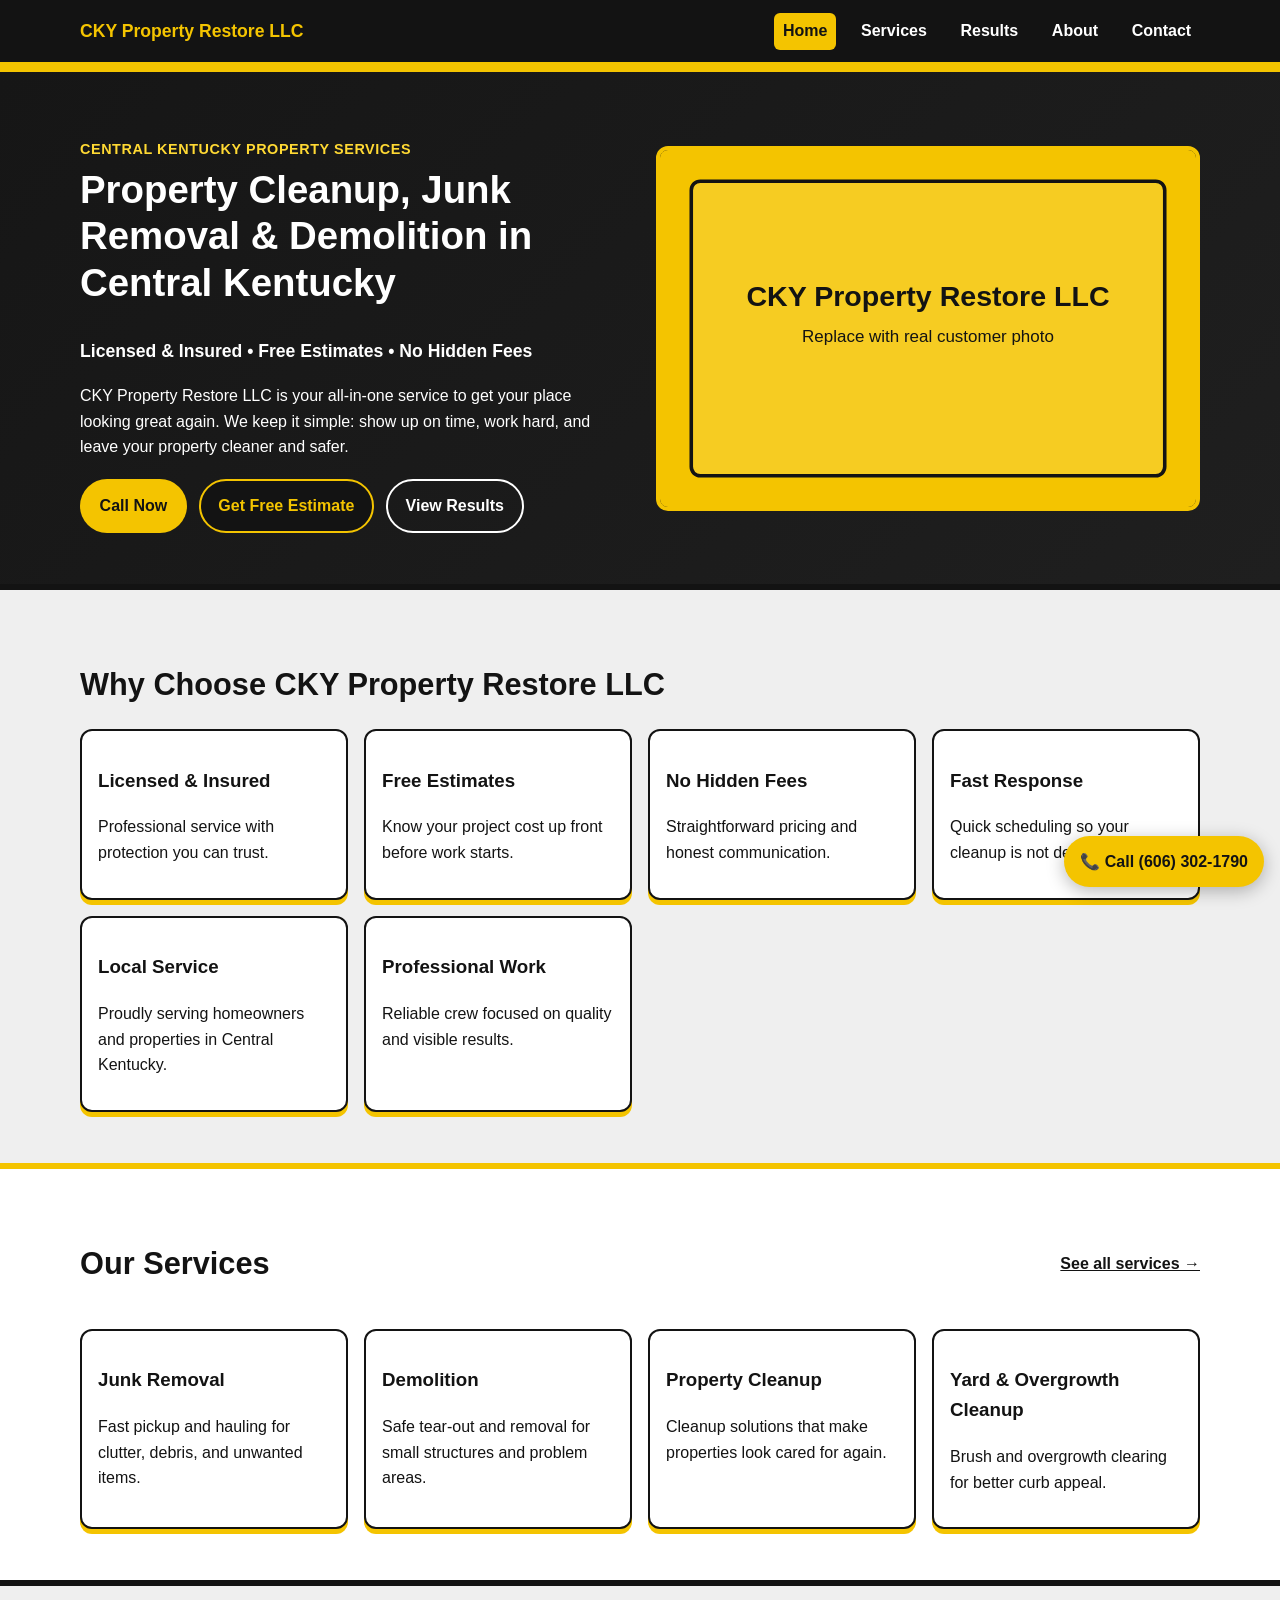
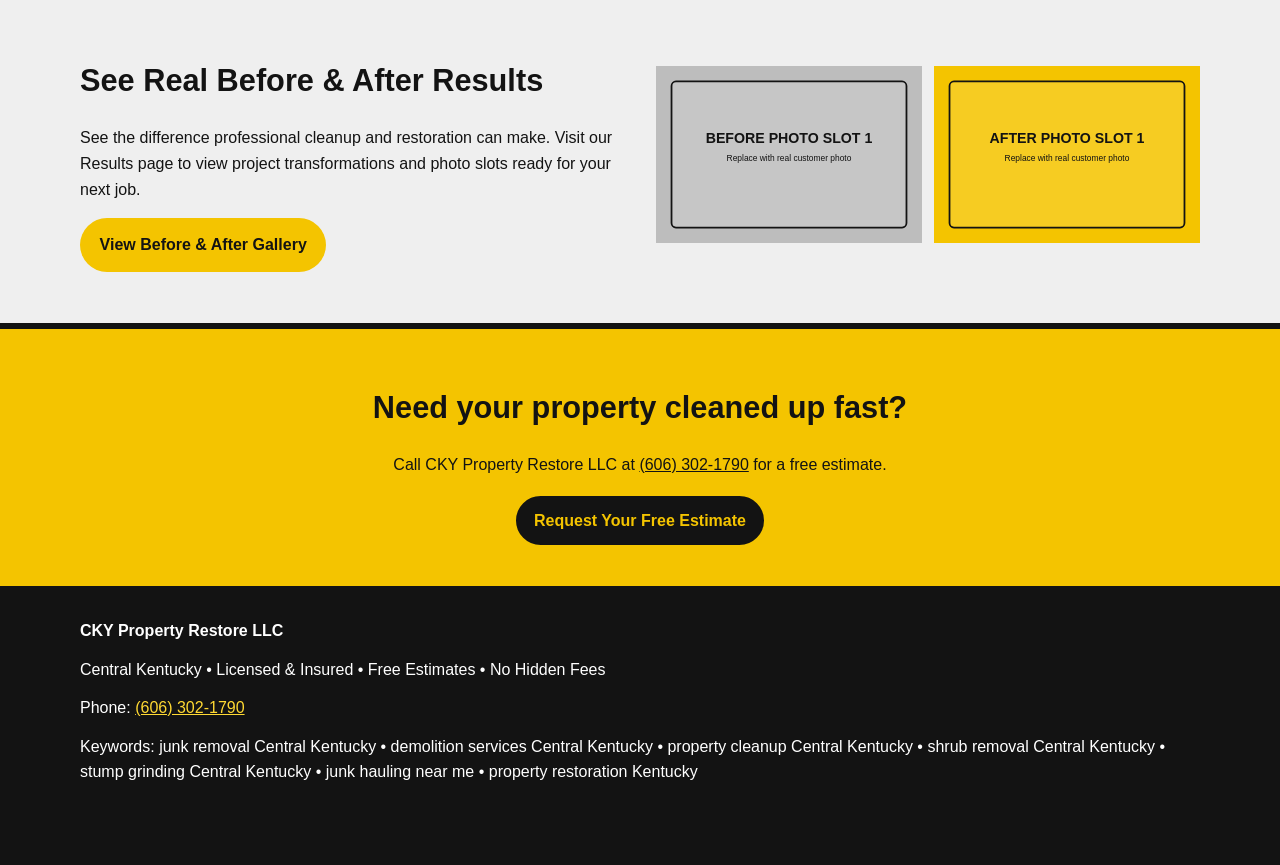
==== index.html @ 5f72de55 "Build full multi-page website for CKY Property Restore LLC" ====
<!doctype html>
<html lang="en">
<head>
  <meta charset="UTF-8" />
  <meta name="viewport" content="width=device-width, initial-scale=1.0" />
  <title>CKY Property Restore LLC | Junk Removal & Demolition in Central Kentucky</title>
  <meta name="description" content="CKY Property Restore LLC provides junk removal, demolition, property cleanup, shrub removal, and stump grinding in Central Kentucky. Licensed & insured, free estimates, no hidden fees." />
  <meta property="og:title" content="CKY Property Restore LLC | Property Cleanup & Demolition in Central Kentucky" />
  <meta property="og:description" content="Fast, affordable local cleanup and restoration services. Call today for a free estimate." />
  <meta property="og:type" content="website" />
  <meta property="og:url" content="https://www.ckypropertyrestore.com/" />
  <meta property="og:image" content="assets/placeholders/og-image.svg" />
  <link rel="stylesheet" href="styles.css" />
  <script type="application/ld+json">
  {
    "@context": "https://schema.org",
    "@type": "LocalBusiness",
    "name": "CKY Property Restore LLC",
    "areaServed": "Central Kentucky",
    "telephone": "+1-606-302-1790",
    "description": "All-in-one service to get your place looking great again: junk removal, demolition, property cleanup, shrub removal, and stump grinding.",
    "priceRange": "$$",
    "url": "https://www.ckypropertyrestore.com"
  }
  </script>
</head>
<body>
  <a class="skip-link" href="#main-content">Skip to content</a>
  <div id="site-header"></div>

  <main id="main-content">
    <section class="hero section-divider">
      <div class="container grid-2">
        <div>
          <p class="eyebrow">Central Kentucky Property Services</p>
          <h1>Property Cleanup, Junk Removal &amp; Demolition in Central Kentucky</h1>
          <p class="lead">Licensed &amp; Insured • Free Estimates • No Hidden Fees</p>
          <p>CKY Property Restore LLC is your all-in-one service to get your place looking great again. We keep it simple: show up on time, work hard, and leave your property cleaner and safer.</p>
          <div class="cta-row">
            <a class="btn btn-primary" href="tel:+16063021790">Call Now</a>
            <a class="btn btn-secondary" href="contact.html">Get Free Estimate</a>
            <a class="btn btn-tertiary" href="results.html">View Results</a>
          </div>
        </div>
        <div class="hero-image-wrap">
          <img src="assets/placeholders/hero-property.svg" alt="Property cleanup team in Central Kentucky - placeholder image" class="hero-image" />
        </div>
      </div>
    </section>

    <section class="section-divider-light">
      <div class="container">
        <h2>Why Choose CKY Property Restore LLC</h2>
        <div class="card-grid trust-grid">
          <article class="card"><h3>Licensed &amp; Insured</h3><p>Professional service with protection you can trust.</p></article>
          <article class="card"><h3>Free Estimates</h3><p>Know your project cost up front before work starts.</p></article>
          <article class="card"><h3>No Hidden Fees</h3><p>Straightforward pricing and honest communication.</p></article>
          <article class="card"><h3>Fast Response</h3><p>Quick scheduling so your cleanup is not delayed.</p></article>
          <article class="card"><h3>Local Service</h3><p>Proudly serving homeowners and properties in Central Kentucky.</p></article>
          <article class="card"><h3>Professional Work</h3><p>Reliable crew focused on quality and visible results.</p></article>
        </div>
      </div>
    </section>

    <section class="section-divider">
      <div class="container">
        <div class="section-head">
          <h2>Our Services</h2>
          <a href="services.html" class="text-link">See all services →</a>
        </div>
        <div class="card-grid">
          <article class="card"><h3>Junk Removal</h3><p>Fast pickup and hauling for clutter, debris, and unwanted items.</p></article>
          <article class="card"><h3>Demolition</h3><p>Safe tear-out and removal for small structures and problem areas.</p></article>
          <article class="card"><h3>Property Cleanup</h3><p>Cleanup solutions that make properties look cared for again.</p></article>
          <article class="card"><h3>Yard &amp; Overgrowth Cleanup</h3><p>Brush and overgrowth clearing for better curb appeal.</p></article>
        </div>
      </div>
    </section>

    <section class="section-divider-light">
      <div class="container grid-2 teaser">
        <div>
          <h2>See Real Before &amp; After Results</h2>
          <p>See the difference professional cleanup and restoration can make. Visit our Results page to view project transformations and photo slots ready for your next job.</p>
          <a href="results.html" class="btn btn-primary">View Before &amp; After Gallery</a>
        </div>
        <div class="before-after-mini">
          <img src="assets/placeholders/before-1.svg" alt="Before project placeholder" />
          <img src="assets/placeholders/after-1.svg" alt="After project placeholder" />
        </div>
      </div>
    </section>

    <section class="cta-banner">
      <div class="container">
        <h2>Need your property cleaned up fast?</h2>
        <p>Call CKY Property Restore LLC at <a href="tel:+16063021790">(606) 302-1790</a> for a free estimate.</p>
        <a class="btn btn-secondary" href="contact.html">Request Your Free Estimate</a>
      </div>
    </section>
  </main>

  <div id="site-footer"></div>
  <a href="tel:+16063021790" class="sticky-call">📞 Call (606) 302-1790</a>
  <script src="script.js"></script>
</body>
</html>
---- styles.css ----
:root {
  --yellow: #f4c400;
  --black: #131313;
  --dark-gray: #2a2a2a;
  --light-gray: #efefef;
  --white: #ffffff;
  --max-width: 1120px;
  --radius: 12px;
}
* { box-sizing: border-box; }
body {
  margin: 0;
  font-family: "Segoe UI", Roboto, Arial, sans-serif;
  color: var(--black);
  line-height: 1.6;
  background: var(--white);
}
img { max-width: 100%; display: block; }
a { color: inherit; }
.skip-link { position: absolute; left: -999px; top: 0; background: var(--yellow); padding: .5rem; }
.skip-link:focus { left: 0; z-index: 1000; }
.container { width: min(100% - 2rem, var(--max-width)); margin-inline: auto; }
.page-main { padding-block: 2rem 4rem; }
.site-header {
  background: var(--black);
  border-bottom: 4px solid var(--yellow);
  position: sticky;
  top: 0;
  z-index: 999;
}
.nav-wrap { display: flex; align-items: center; justify-content: space-between; gap: 1rem; padding: .8rem 0; }
.brand { color: var(--yellow); text-decoration: none; font-weight: 800; font-size: 1.1rem; }
.nav-links { display: flex; gap: 1rem; flex-wrap: wrap; }
.nav-links a { color: var(--white); text-decoration: none; font-weight: 600; padding: .35rem .55rem; border-radius: 6px; }
.nav-links a.active, .nav-links a:hover { background: var(--yellow); color: var(--black); }
.hero { background: linear-gradient(135deg, #161616 0%, #1f1f1f 100%); color: var(--white); }
.section-divider, .section-divider-light { padding: 3.2rem 0; border-top: 6px solid var(--yellow); }
.section-divider-light { background: var(--light-gray); border-top-color: var(--black); }
.grid-2 { display: grid; grid-template-columns: 1fr 1fr; gap: 2rem; align-items: center; }
.hero-image-wrap { border: 4px solid var(--yellow); border-radius: var(--radius); overflow: hidden; }
.hero-image { width: 100%; }
.eyebrow { font-weight: 700; color: var(--yellow); letter-spacing: .04em; text-transform: uppercase; font-size: .9rem; margin-bottom: .2rem; }
.hero .eyebrow { color: #ffd933; }
h1 { font-size: clamp(1.8rem, 3vw, 2.8rem); line-height: 1.2; margin-top: .4rem; }
h2 { font-size: clamp(1.4rem, 2.4vw, 2rem); line-height: 1.2; }
.lead { font-size: 1.1rem; font-weight: 700; }
.cta-row { display: flex; flex-wrap: wrap; gap: .75rem; margin-top: 1.2rem; }
.btn { display: inline-block; text-decoration: none; font-weight: 700; border-radius: 999px; padding: .75rem 1.1rem; border: 2px solid transparent; }
.btn-primary { background: var(--yellow); color: var(--black); }
.btn-secondary { background: var(--black); color: var(--yellow); border-color: var(--yellow); }
.btn-tertiary { background: transparent; color: var(--white); border-color: var(--white); }
.section-head { display: flex; justify-content: space-between; align-items: center; gap: .6rem; flex-wrap: wrap; }
.text-link { color: var(--black); font-weight: 700; }
.card-grid { display: grid; grid-template-columns: repeat(auto-fit, minmax(220px, 1fr)); gap: 1rem; margin-top: 1.3rem; }
.card, .service-card, .result-card {
  background: var(--white);
  border: 2px solid var(--black);
  border-radius: var(--radius);
  padding: 1rem;
  box-shadow: 0 5px 0 var(--yellow);
}
.service-list { display: grid; gap: 1rem; }
.before-after-mini { display: grid; grid-template-columns: 1fr 1fr; gap: .75rem; }
.cta-banner { background: var(--yellow); color: var(--black); padding: 2.2rem 1rem; text-align: center; border-top: 6px solid var(--black); }
.cta-banner.compact { margin-top: 2rem; border-radius: var(--radius); }
.page-header { margin-bottom: 1.4rem; }
.filters { display: flex; flex-wrap: wrap; gap: .6rem; margin-bottom: 1rem; }
.filter-btn { border: 2px solid var(--black); padding: .5rem .8rem; background: var(--white); border-radius: 999px; cursor: pointer; font-weight: 700; }
.filter-btn.active { background: var(--yellow); }
.results-grid { display: grid; grid-template-columns: repeat(auto-fit, minmax(280px, 1fr)); gap: 1rem; }
.before-after-pair { display: grid; grid-template-columns: 1fr 1fr; gap: .6rem; margin-top: .8rem; }
.lightbox-trigger { border: 0; background: var(--light-gray); padding: .5rem; font-weight: 700; cursor: pointer; text-align: left; border-radius: 8px; }
.lightbox {
  border: none;
  border-radius: 10px;
  width: min(92vw, 880px);
  background: var(--black);
  padding: 1rem;
}
.lightbox img { width: 100%; }
.lightbox::backdrop { background: rgb(0 0 0 / .8); }
.lightbox-close { color: var(--white); background: transparent; border: 1px solid var(--white); border-radius: 50%; width: 2rem; height: 2rem; float: right; cursor: pointer; }
.about-story { background: var(--light-gray); padding: 1rem; border-left: 5px solid var(--yellow); border-radius: 8px; }
.contact-layout { display: grid; grid-template-columns: 1fr 1fr; gap: 1.2rem; }
.contact-form { display: grid; gap: .55rem; background: var(--light-gray); padding: 1rem; border-radius: var(--radius); border: 2px solid var(--black); }
input, select, textarea { width: 100%; padding: .7rem; border: 1px solid #777; border-radius: 8px; font: inherit; }
.map-placeholder { background: #ddd; border: 2px dashed #777; border-radius: 8px; padding: 1.2rem; margin-top: .8rem; text-align: center; }
.site-footer { background: var(--black); color: var(--white); padding: 2rem 0 5rem; border-top: 4px solid var(--yellow); }
.footer-grid { display: grid; gap: .8rem; }
.footer-grid a { color: #ffd933; }
.sticky-call {
  position: fixed;
  left: .8rem;
  right: .8rem;
  bottom: .8rem;
  background: var(--yellow);
  color: var(--black);
  text-align: center;
  padding: .8rem;
  border-radius: 999px;
  font-weight: 800;
  text-decoration: none;
  box-shadow: 0 4px 18px rgb(0 0 0 / 0.28);
}
@media (min-width: 820px) {
  .sticky-call { width: max-content; right: 1rem; left: auto; padding-inline: 1rem; }
}
@media (max-width: 840px) {
  .grid-2, .contact-layout { grid-template-columns: 1fr; }
  .nav-wrap { flex-direction: column; align-items: start; }
}
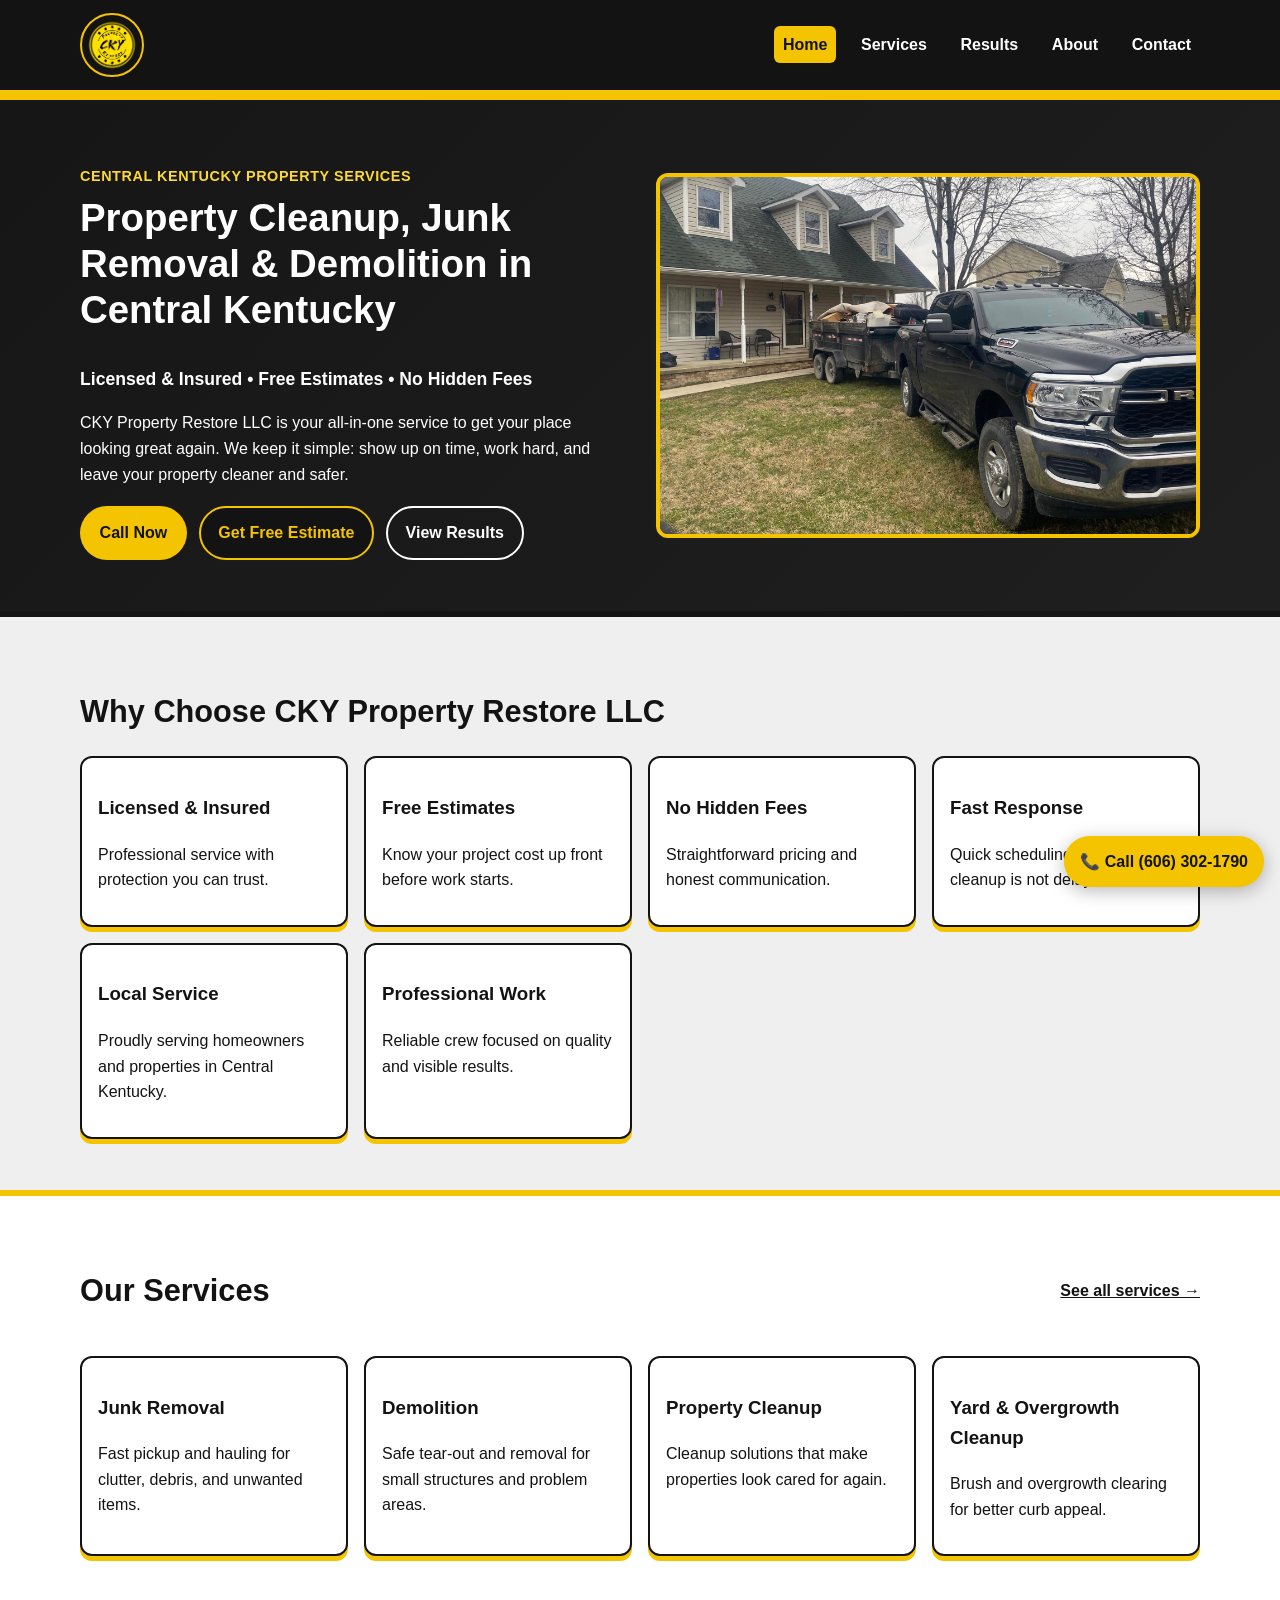
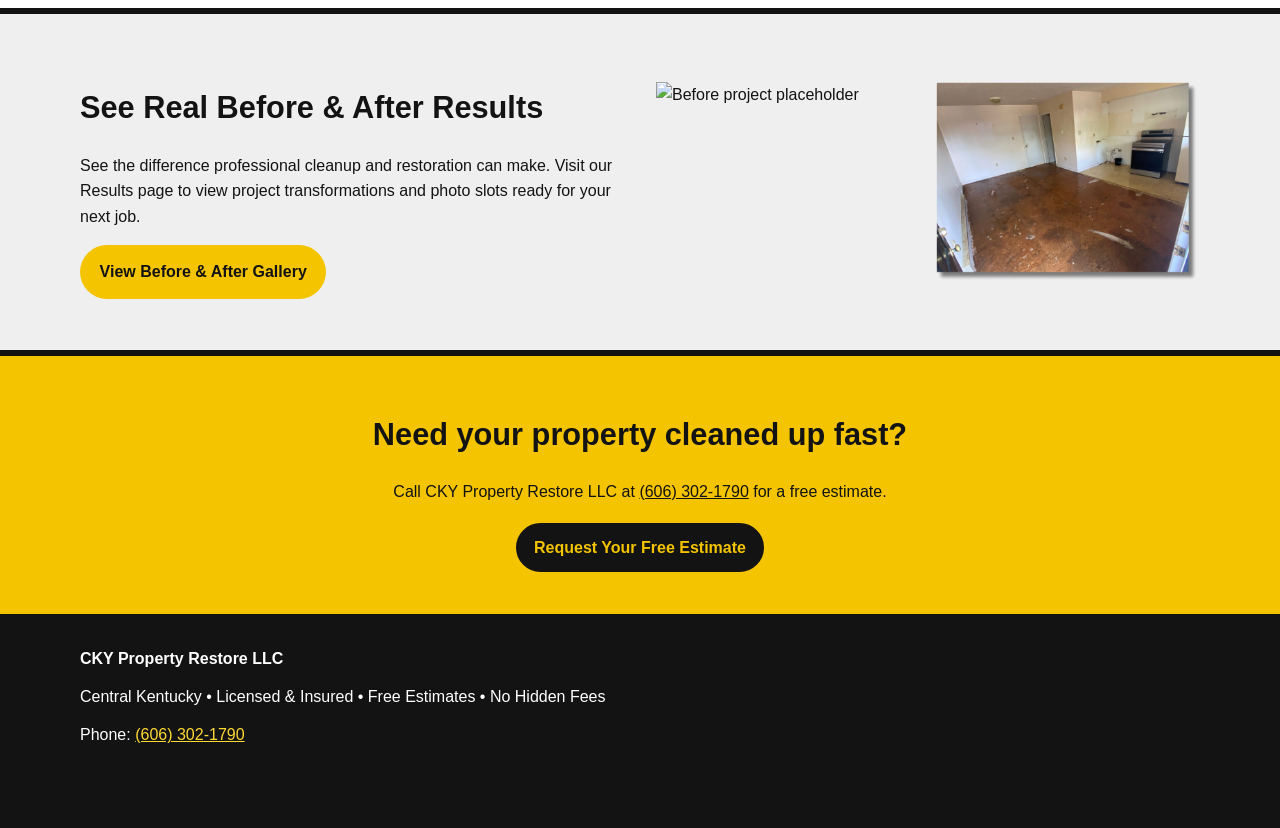
==== commit 853aa3aa: "Added pictures and corrected the logo again." ====
--- a/index.html
+++ b/index.html
@@ -43,7 +43,7 @@
           </div>
         </div>
         <div class="hero-image-wrap">
-          <img src="assets/placeholders/hero-property.svg" alt="Property cleanup team in Central Kentucky - placeholder image" class="hero-image" />
+          <img src="assets/hero.jpg" alt="Property cleanup team in Central Kentucky - placeholder image" class="hero-image" />
         </div>
       </div>
     </section>
@@ -85,8 +85,8 @@
           <a href="results.html" class="btn btn-primary">View Before &amp; After Gallery</a>
         </div>
         <div class="before-after-mini">
-          <img src="assets/placeholders/before-1.svg" alt="Before project placeholder" />
-          <img src="assets/placeholders/after-1.svg" alt="After project placeholder" />
+          <img src="assets/before.png" alt="Before project placeholder" />
+          <img src="assets/after.png" alt="After project placeholder" />
         </div>
       </div>
     </section>
--- a/styles.css
+++ b/styles.css
@@ -29,7 +29,8 @@
   z-index: 999;
 }
 .nav-wrap { display: flex; align-items: center; justify-content: space-between; gap: 1rem; padding: .8rem 0; }
-.brand { color: var(--yellow); text-decoration: none; font-weight: 800; font-size: 1.1rem; }
+.brand { display: inline-flex; align-items: center; text-decoration: none; }
+.brand-logo { width: 64px; height: 64px; border-radius: 50%; border: 2px solid var(--yellow); }
 .nav-links { display: flex; gap: 1rem; flex-wrap: wrap; }
 .nav-links a { color: var(--white); text-decoration: none; font-weight: 600; padding: .35rem .55rem; border-radius: 6px; }
 .nav-links a.active, .nav-links a:hover { background: var(--yellow); color: var(--black); }
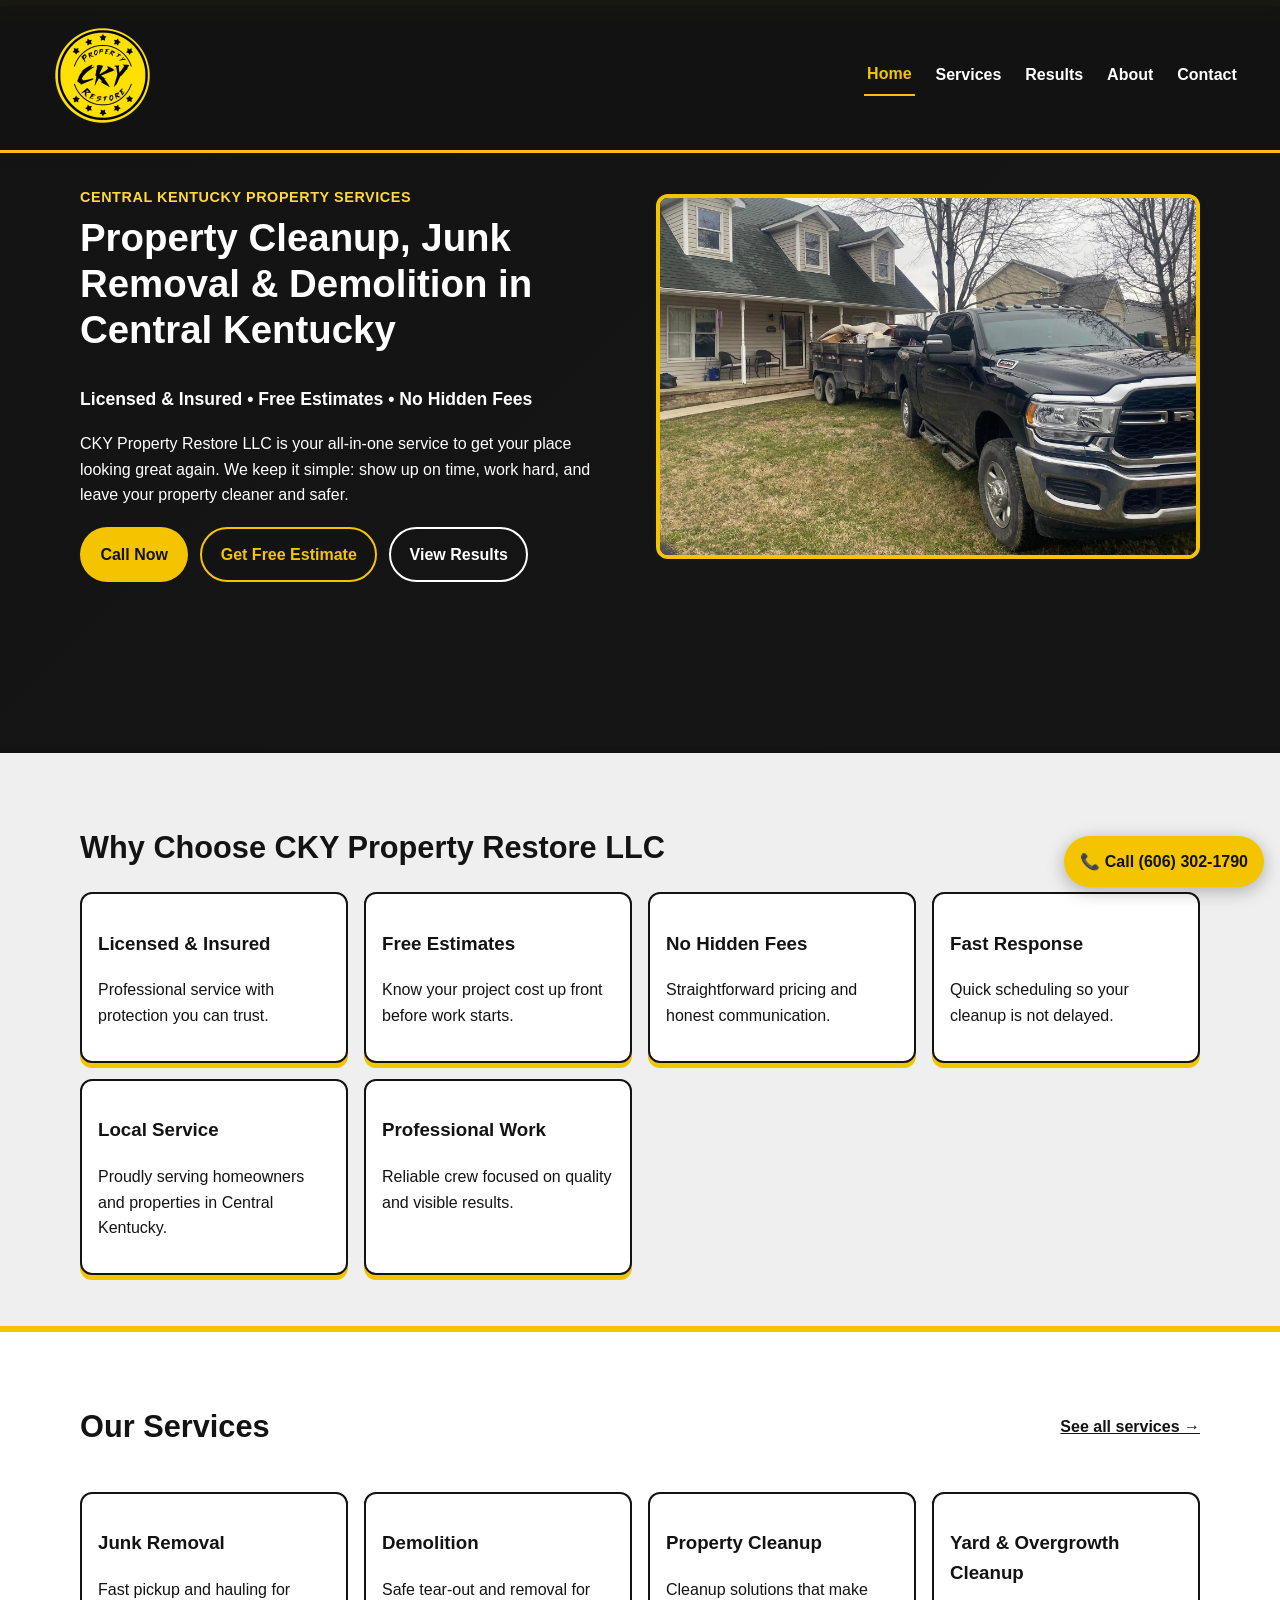
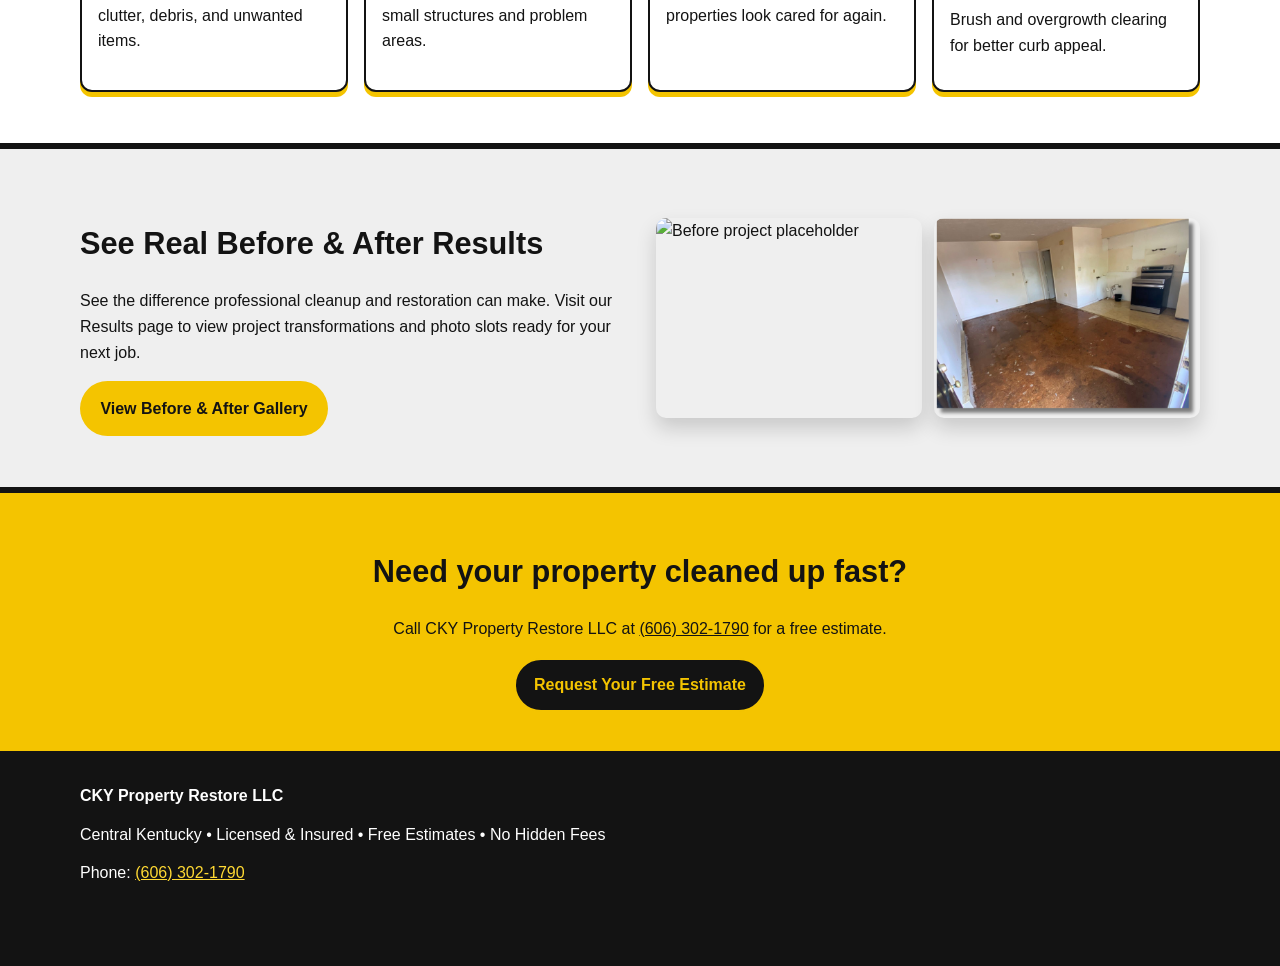
==== commit 570153b9: "Upgrade navigation and scrolling UX with premium contractor polish" ====
--- a/index.html
+++ b/index.html
@@ -29,7 +29,7 @@
   <div id="site-header"></div>
 
   <main id="main-content">
-    <section class="hero section-divider">
+    <section id="home" class="hero section-divider" data-nav-section="home">
       <div class="container grid-2">
         <div>
           <p class="eyebrow">Central Kentucky Property Services</p>
@@ -48,7 +48,7 @@
       </div>
     </section>
 
-    <section class="section-divider-light">
+    <section id="about" class="section-divider-light" data-nav-section="about">
       <div class="container">
         <h2>Why Choose CKY Property Restore LLC</h2>
         <div class="card-grid trust-grid">
@@ -62,7 +62,7 @@
       </div>
     </section>
 
-    <section class="section-divider">
+    <section id="services" class="section-divider" data-nav-section="services">
       <div class="container">
         <div class="section-head">
           <h2>Our Services</h2>
@@ -77,7 +77,7 @@
       </div>
     </section>
 
-    <section class="section-divider-light">
+    <section id="results" class="section-divider-light" data-nav-section="results">
       <div class="container grid-2 teaser">
         <div>
           <h2>See Real Before &amp; After Results</h2>
@@ -91,7 +91,7 @@
       </div>
     </section>
 
-    <section class="cta-banner">
+    <section id="contact" class="cta-banner" data-nav-section="contact">
       <div class="container">
         <h2>Need your property cleaned up fast?</h2>
         <p>Call CKY Property Restore LLC at <a href="tel:+16063021790">(606) 302-1790</a> for a free estimate.</p>
--- a/styles.css
+++ b/styles.css
@@ -6,8 +6,15 @@
   --white: #ffffff;
   --max-width: 1120px;
   --radius: 12px;
-}
+  --header-offset: 160px;
+}
+
+html {
+  scroll-behavior: smooth;
+}
+
 * { box-sizing: border-box; }
+
 body {
   margin: 0;
   font-family: "Segoe UI", Roboto, Arial, sans-serif;
@@ -15,44 +22,192 @@
   line-height: 1.6;
   background: var(--white);
 }
+
 img { max-width: 100%; display: block; }
 a { color: inherit; }
+
 .skip-link { position: absolute; left: -999px; top: 0; background: var(--yellow); padding: .5rem; }
 .skip-link:focus { left: 0; z-index: 1000; }
+
 .container { width: min(100% - 2rem, var(--max-width)); margin-inline: auto; }
-.page-main { padding-block: 2rem 4rem; }
+.page-main { padding-block: calc(var(--header-offset) + 1.4rem) 4rem; }
+
 .site-header {
-  background: var(--black);
-  border-bottom: 4px solid var(--yellow);
-  position: sticky;
+  position: fixed;
+  inset: 0 0 auto 0;
+  z-index: 1000;
+  display: flex;
+  align-items: center;
+  background: rgb(19 19 19 / 0.96);
+  border-bottom: 3px solid var(--yellow);
+  padding-inline: 40px;
+  backdrop-filter: blur(8px);
+  transition: background 0.3s ease, box-shadow 0.3s ease, padding 0.3s ease, transform 0.3s ease;
+}
+
+.site-header.is-scrolled {
+  box-shadow: 0 10px 24px rgb(0 0 0 / 0.2);
+}
+
+.scroll-progress {
+  position: absolute;
+  left: 0;
+  right: 0;
   top: 0;
-  z-index: 999;
-}
-.nav-wrap { display: flex; align-items: center; justify-content: space-between; gap: 1rem; padding: .8rem 0; }
+  height: 4px;
+  background: var(--yellow);
+  transform: scaleX(0);
+  transform-origin: left center;
+  transition: transform 0.12s linear;
+}
+
+.nav-wrap {
+  display: flex;
+  align-items: center;
+  justify-content: space-between;
+  gap: 1.5rem;
+  width: 100%;
+  padding: 12px 0;
+  min-height: 150px;
+  transition: min-height 0.3s ease, padding 0.3s ease;
+}
+
+.site-header.is-scrolled .nav-wrap {
+  min-height: 116px;
+  padding: 8px 0;
+}
+
 .brand { display: inline-flex; align-items: center; text-decoration: none; }
-.brand-logo { width: 64px; height: 64px; border-radius: 50%; border: 2px solid var(--yellow); }
-.nav-links { display: flex; gap: 1rem; flex-wrap: wrap; }
-.nav-links a { color: var(--white); text-decoration: none; font-weight: 600; padding: .35rem .55rem; border-radius: 6px; }
-.nav-links a.active, .nav-links a:hover { background: var(--yellow); color: var(--black); }
-.hero { background: linear-gradient(135deg, #161616 0%, #1f1f1f 100%); color: var(--white); }
-.section-divider, .section-divider-light { padding: 3.2rem 0; border-top: 6px solid var(--yellow); }
-.section-divider-light { background: var(--light-gray); border-top-color: var(--black); }
+.brand-logo {
+  width: 125px;
+  height: 125px;
+  border-radius: 50%;
+  object-fit: contain;
+  flex-shrink: 0;
+  transition: transform 0.3s ease;
+}
+
+.site-header.is-scrolled .brand-logo {
+  transform: scale(0.9);
+}
+
+.menu-toggle {
+  display: none;
+  border: 2px solid var(--yellow);
+  background: transparent;
+  color: var(--white);
+  padding: 0.45rem 0.75rem;
+  border-radius: 8px;
+  font-weight: 700;
+  cursor: pointer;
+}
+
+.nav-links {
+  display: flex;
+  align-items: center;
+  justify-content: flex-end;
+  gap: 1.1rem;
+  flex-wrap: wrap;
+}
+
+.nav-links a {
+  color: var(--white);
+  text-decoration: none;
+  font-weight: 700;
+  padding: 0.35rem 0.2rem;
+  position: relative;
+  transition: color 0.28s ease, transform 0.28s ease;
+}
+
+.nav-links a::after {
+  content: "";
+  position: absolute;
+  left: 0;
+  right: 0;
+  bottom: -4px;
+  height: 2px;
+  background: var(--yellow);
+  transform: scaleX(0);
+  transform-origin: left center;
+  transition: transform 0.26s ease;
+}
+
+.nav-links a:hover,
+.nav-links a:focus-visible,
+.nav-links a.active {
+  color: var(--yellow);
+  transform: translateY(-1px);
+}
+
+.nav-links a:hover::after,
+.nav-links a:focus-visible::after,
+.nav-links a.active::after {
+  transform: scaleX(1);
+}
+
+.hero {
+  background: linear-gradient(rgb(19 19 19 / 0.88), rgb(19 19 19 / 0.8)), linear-gradient(135deg, #161616 0%, #1f1f1f 100%);
+  color: var(--white);
+  min-height: calc(100vh - var(--header-offset));
+  display: flex;
+  align-items: center;
+}
+
+.section-divider, .section-divider-light {
+  padding: 3.2rem 0;
+  border-top: 6px solid var(--yellow);
+  scroll-margin-top: calc(var(--header-offset) + 16px);
+}
+
+.section-divider-light {
+  background: var(--light-gray);
+  border-top-color: var(--black);
+}
+
 .grid-2 { display: grid; grid-template-columns: 1fr 1fr; gap: 2rem; align-items: center; }
 .hero-image-wrap { border: 4px solid var(--yellow); border-radius: var(--radius); overflow: hidden; }
 .hero-image { width: 100%; }
+
 .eyebrow { font-weight: 700; color: var(--yellow); letter-spacing: .04em; text-transform: uppercase; font-size: .9rem; margin-bottom: .2rem; }
 .hero .eyebrow { color: #ffd933; }
 h1 { font-size: clamp(1.8rem, 3vw, 2.8rem); line-height: 1.2; margin-top: .4rem; }
 h2 { font-size: clamp(1.4rem, 2.4vw, 2rem); line-height: 1.2; }
 .lead { font-size: 1.1rem; font-weight: 700; }
 .cta-row { display: flex; flex-wrap: wrap; gap: .75rem; margin-top: 1.2rem; }
-.btn { display: inline-block; text-decoration: none; font-weight: 700; border-radius: 999px; padding: .75rem 1.1rem; border: 2px solid transparent; }
+
+.btn {
+  display: inline-block;
+  text-decoration: none;
+  font-weight: 800;
+  border-radius: 999px;
+  padding: .78rem 1.15rem;
+  border: 2px solid transparent;
+  transition: transform 0.22s ease, box-shadow 0.22s ease, background-color 0.22s ease, color 0.22s ease, border-color 0.22s ease;
+}
+
+.btn:hover,
+.btn:focus-visible {
+  transform: translateY(-2px);
+  box-shadow: 0 8px 18px rgb(0 0 0 / 0.18);
+}
+
 .btn-primary { background: var(--yellow); color: var(--black); }
+.btn-primary:hover,
+.btn-primary:focus-visible { background: #dbb000; }
+
 .btn-secondary { background: var(--black); color: var(--yellow); border-color: var(--yellow); }
+.btn-secondary:hover,
+.btn-secondary:focus-visible { background: #252525; color: #ffe58b; }
+
 .btn-tertiary { background: transparent; color: var(--white); border-color: var(--white); }
+.btn-tertiary:hover,
+.btn-tertiary:focus-visible { border-color: var(--yellow); color: var(--yellow); }
+
 .section-head { display: flex; justify-content: space-between; align-items: center; gap: .6rem; flex-wrap: wrap; }
 .text-link { color: var(--black); font-weight: 700; }
+
 .card-grid { display: grid; grid-template-columns: repeat(auto-fit, minmax(220px, 1fr)); gap: 1rem; margin-top: 1.3rem; }
+
 .card, .service-card, .result-card {
   background: var(--white);
   border: 2px solid var(--black);
@@ -60,35 +215,37 @@
   padding: 1rem;
   box-shadow: 0 5px 0 var(--yellow);
 }
+
 .service-list { display: grid; gap: 1rem; }
 .before-after-mini { display: grid; grid-template-columns: 1fr 1fr; gap: .75rem; }
+.before-after-mini img { border-radius: 10px; box-shadow: 0 10px 20px rgb(0 0 0 / 0.16); }
+
 .cta-banner { background: var(--yellow); color: var(--black); padding: 2.2rem 1rem; text-align: center; border-top: 6px solid var(--black); }
 .cta-banner.compact { margin-top: 2rem; border-radius: var(--radius); }
-.page-header { margin-bottom: 1.4rem; }
+.page-header { margin-bottom: 1.4rem; scroll-margin-top: calc(var(--header-offset) + 16px); }
+
 .filters { display: flex; flex-wrap: wrap; gap: .6rem; margin-bottom: 1rem; }
 .filter-btn { border: 2px solid var(--black); padding: .5rem .8rem; background: var(--white); border-radius: 999px; cursor: pointer; font-weight: 700; }
 .filter-btn.active { background: var(--yellow); }
 .results-grid { display: grid; grid-template-columns: repeat(auto-fit, minmax(280px, 1fr)); gap: 1rem; }
 .before-after-pair { display: grid; grid-template-columns: 1fr 1fr; gap: .6rem; margin-top: .8rem; }
+
 .lightbox-trigger { border: 0; background: var(--light-gray); padding: .5rem; font-weight: 700; cursor: pointer; text-align: left; border-radius: 8px; }
-.lightbox {
-  border: none;
-  border-radius: 10px;
-  width: min(92vw, 880px);
-  background: var(--black);
-  padding: 1rem;
-}
+.lightbox { border: none; border-radius: 10px; width: min(92vw, 880px); background: var(--black); padding: 1rem; }
 .lightbox img { width: 100%; }
 .lightbox::backdrop { background: rgb(0 0 0 / .8); }
 .lightbox-close { color: var(--white); background: transparent; border: 1px solid var(--white); border-radius: 50%; width: 2rem; height: 2rem; float: right; cursor: pointer; }
+
 .about-story { background: var(--light-gray); padding: 1rem; border-left: 5px solid var(--yellow); border-radius: 8px; }
 .contact-layout { display: grid; grid-template-columns: 1fr 1fr; gap: 1.2rem; }
 .contact-form { display: grid; gap: .55rem; background: var(--light-gray); padding: 1rem; border-radius: var(--radius); border: 2px solid var(--black); }
 input, select, textarea { width: 100%; padding: .7rem; border: 1px solid #777; border-radius: 8px; font: inherit; }
 .map-placeholder { background: #ddd; border: 2px dashed #777; border-radius: 8px; padding: 1.2rem; margin-top: .8rem; text-align: center; }
+
 .site-footer { background: var(--black); color: var(--white); padding: 2rem 0 5rem; border-top: 4px solid var(--yellow); }
 .footer-grid { display: grid; gap: .8rem; }
 .footer-grid a { color: #ffd933; }
+
 .sticky-call {
   position: fixed;
   left: .8rem;
@@ -103,10 +260,74 @@
   text-decoration: none;
   box-shadow: 0 4px 18px rgb(0 0 0 / 0.28);
 }
+
+.reveal {
+  opacity: 0;
+  transform: translateY(18px);
+  transition: opacity 0.55s ease, transform 0.55s ease;
+}
+
+.reveal.in-view {
+  opacity: 1;
+  transform: translateY(0);
+}
+
+@media (prefers-reduced-motion: reduce) {
+  html { scroll-behavior: auto; }
+  .reveal { opacity: 1; transform: none; transition: none; }
+  .btn, .nav-links a, .nav-links a::after, .site-header, .nav-wrap, .brand-logo { transition: none; }
+}
+
 @media (min-width: 820px) {
   .sticky-call { width: max-content; right: 1rem; left: auto; padding-inline: 1rem; }
 }
-@media (max-width: 840px) {
+
+@media (max-width: 900px) {
   .grid-2, .contact-layout { grid-template-columns: 1fr; }
-  .nav-wrap { flex-direction: column; align-items: start; }
-}
+
+  .menu-toggle {
+    display: inline-block;
+    margin-left: auto;
+  }
+
+  .nav-wrap {
+    min-height: 126px;
+    align-items: center;
+    flex-wrap: wrap;
+    gap: 0.8rem;
+  }
+
+  .site-header.is-scrolled .nav-wrap {
+    min-height: 106px;
+  }
+
+  .nav-links {
+    width: 100%;
+    display: grid;
+    max-height: 0;
+    overflow: hidden;
+    opacity: 0;
+    transition: max-height 0.3s ease, opacity 0.28s ease;
+    padding: 0;
+    gap: 0.35rem;
+  }
+
+  .nav-links.open {
+    max-height: 320px;
+    opacity: 1;
+    padding: 0.5rem 0 0.85rem;
+  }
+
+  .nav-links a {
+    width: fit-content;
+    padding: 0.4rem 0;
+  }
+}
+
+@media (max-width: 768px) {
+  .site-header { padding-inline: 20px; }
+  .brand-logo { width: 90px; height: 90px; }
+  .site-header.is-scrolled .brand-logo { transform: scale(0.95); }
+  .hero { min-height: auto; }
+  .page-main { padding-top: calc(var(--header-offset) + 1rem); }
+}
